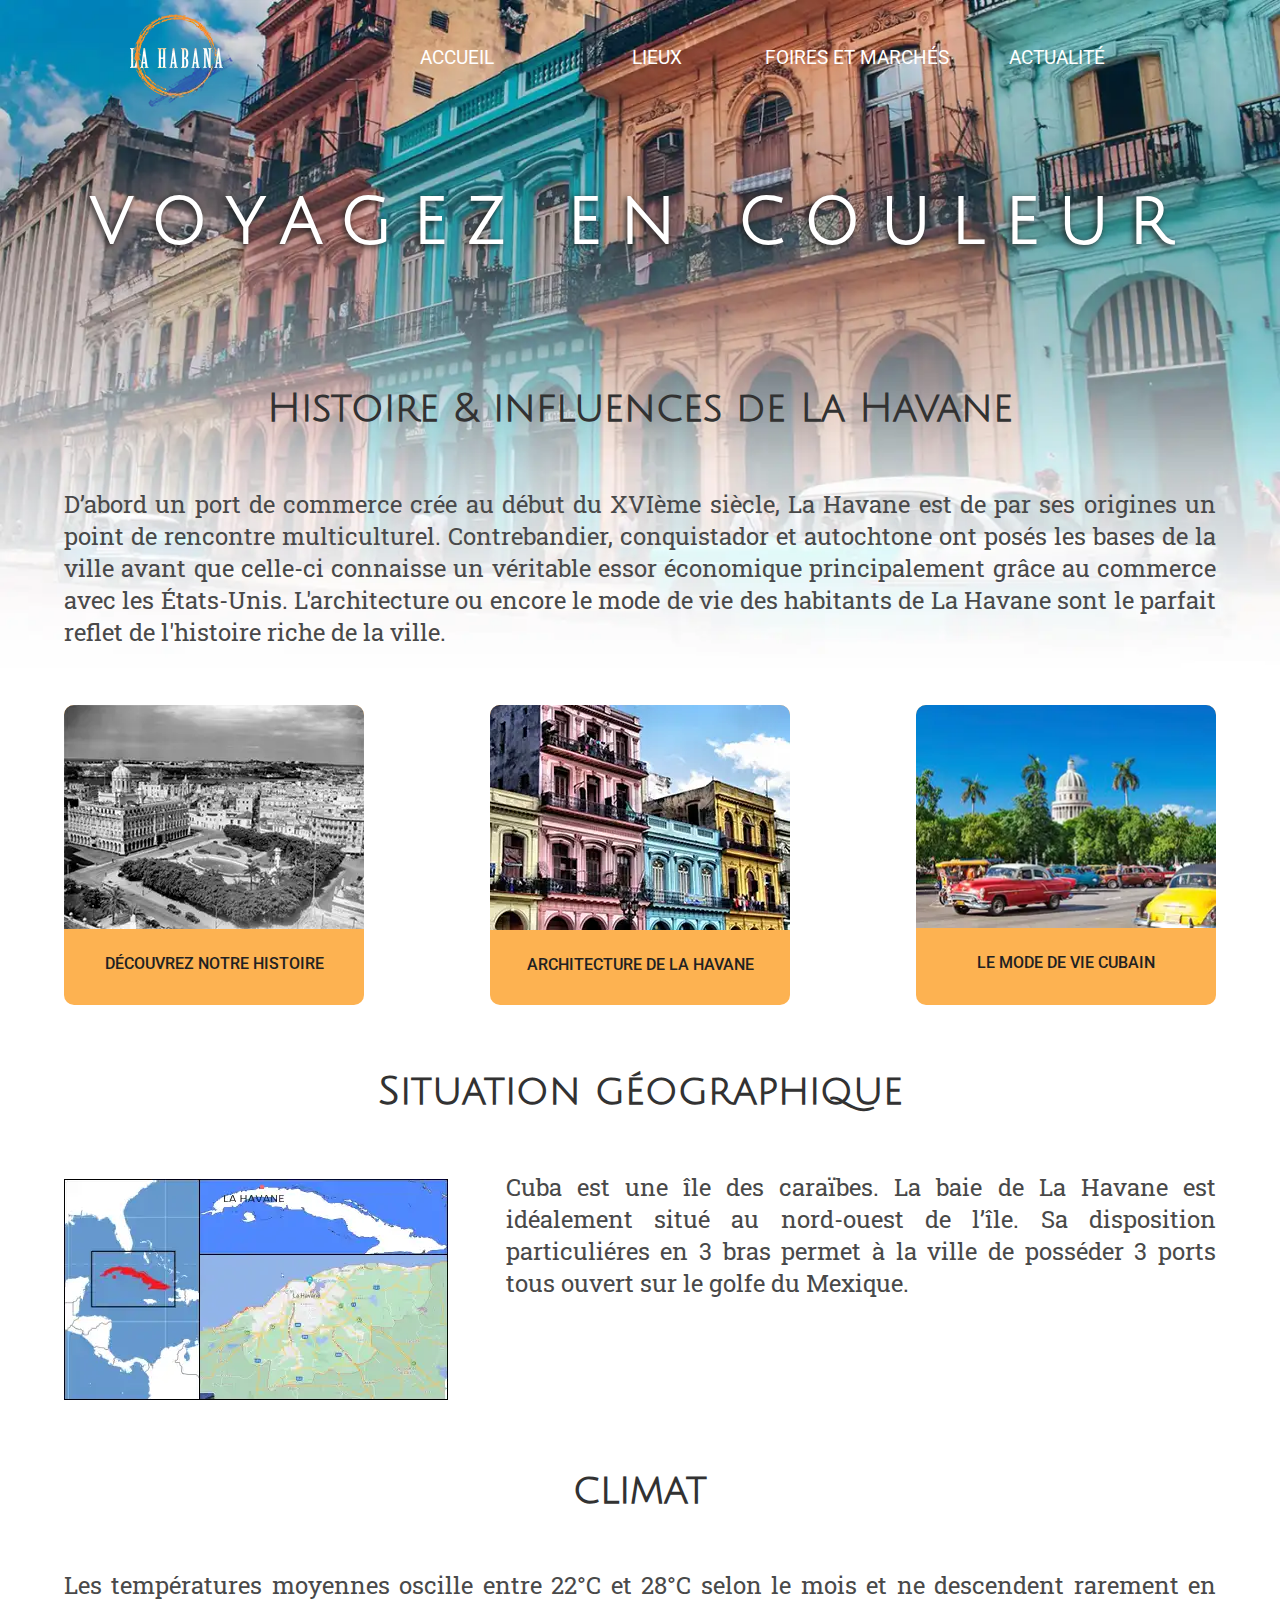
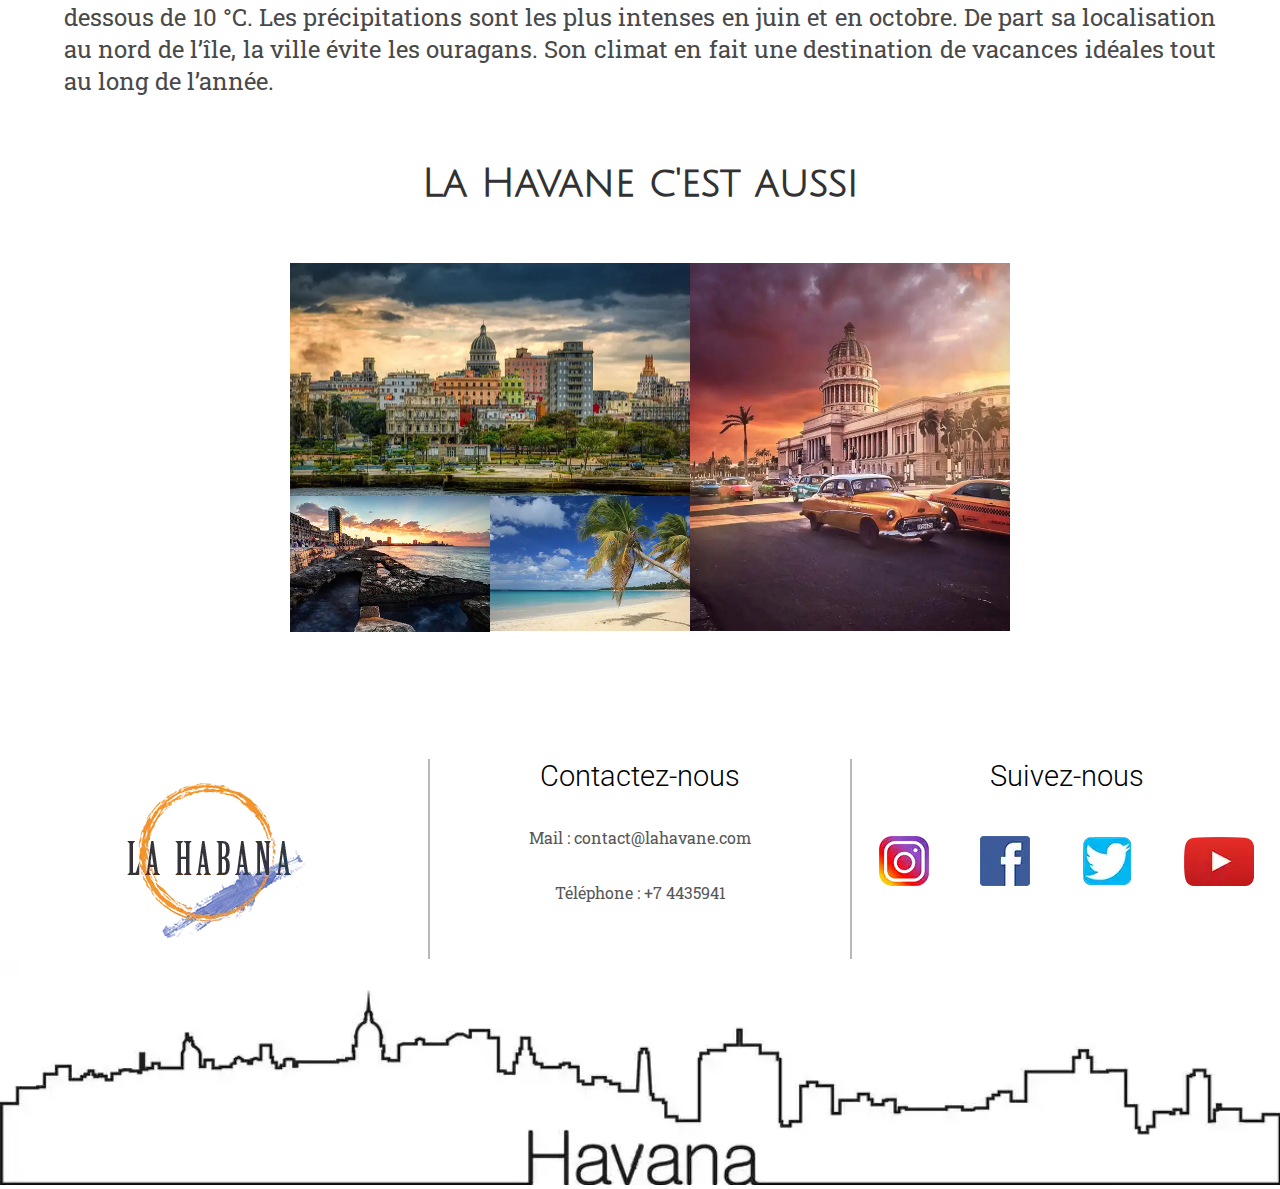
==== index.html @ cf718165 "Commit Final" ====
<!DOCTYPE html>
<html lang="en">
<head>
    <meta charset="UTF-8">
    <meta http-equiv="X-UA-Compatible" content="IE=edge">
    <meta name="viewport" content="width=device-width, initial-scale=1.0">
    <title>Accueil, La Havane</title>
    <link rel="stylesheet" href="style.css">
    <link href="https://fonts.googleapis.com/css2?family=Roboto:wght@100;300;400;500;700;900&display=swap" rel="stylesheet">
    <link href="https://fonts.googleapis.com/css2?family=Julius+Sans+One&display=swap" rel="stylesheet">
    <link href="https://fonts.googleapis.com/css2?family=Roboto+Slab:wght@300;400;500&display=swap" rel="stylesheet">
</head>

<body id="page-accueil">
    <header>
        <div class="row-limit-size">
            <figure><a href="./index.html"><img src="./Img/Logo_v2.webp" alt="Logo La Havane"></a></figure>
            <nav class="menu-page-1 menu">
                <ul>
                    <li><a href="./index.html">Accueil</a></li>
                    <li><a href="./lieux.html">Lieux</a></li>
                    <li><a href="./marche.html">Foires et marchés</a></li>
                    <li><a href="./actu.html">Actualité</a></li>
                </ul>
            </nav>
            <div class="burger"></div>
        </div>
    </header>
    <main>
        <h1 class="slogan">voyagez en couleur</h1>
        <section class="section">
            <h2 class="h2accueil">Histoire & influences de La Havane</h2>
            <p class="paccueil">D’abord un port de commerce crée au début du XVIème siècle, La Havane est de par ses origines un point de rencontre multiculturel. Contrebandier, conquistador et autochtone ont posés les bases de la ville avant que celle-ci connaisse un véritable essor économique principalement grâce au commerce avec les États-Unis. L'architecture ou encore le mode de vie des habitants de La Havane sont le parfait reflet de l'histoire riche de la ville.</p>
            <div id="vignette">
                <a href='#' class=block>
                    <img src="./Img/Accueil/Hist4.webp" alt="La Havane noir et blanc">
                    <h3>Découvrez notre histoire</h3>
                </a>
                <a href='#' class=block>
                    <img src="./Img/Accueil/Hist2.webp" alt="Architecture de La Havane">
                    <h3>Architecture de La Havane</h3>
                </a>
                <a href='#' class=block>
                    <img src="./Img/Accueil/Hist1.webp" alt="Voiture américaine ancienne à La Havane">
                    <h3>Le mode de vie cubain</h3>
                </a>
            </div>
        </section>
        <section class="section">  
            <h2 class="h2accueil">Situation géographique</h2>
            <div id="pcarte">
                <div id="carte">
                    <a id="liencarte" href="https://www.google.fr/maps/place/La+Havane,+Cuba/@23.0508292,-82.403042,12z/data=!3m1!4b1!4m5!3m4!1s0x88cd774cbdf600e1:0x4e294d7e1a770d60!8m2!3d23.1135925!4d-82.3665956" target="blank"><img id="carte" src="./Img/Carte.webp" alt="Carte géographique de La Havane"></a>
                    <p id='survol'>Afficher la carte</p>
                </div>  
                <div id="pgeo">
                    <p id="pgeo" class="paccueil">Cuba est une île des caraïbes. La baie de La Havane est idéalement situé au nord-ouest de l’île. Sa disposition particuliéres en 3 bras permet à la ville de posséder 3 ports tous ouvert sur le golfe du Mexique.</p>
                </div>
            </div>
        </section>
        <section class="section">
            <h2 class="h2accueil">climat</h2>
            <p class="paccueil">Les températures moyennes oscille entre 22°C et 28°C selon le mois et ne descendent rarement en dessous de 10 °C. Les précipitations sont les plus intenses en juin et en octobre. De part sa localisation au nord de l’île, la ville évite les ouragans. Son climat en fait une destination de vacances idéales tout au long de l’année.</p>
        </section>
        <section class="section">
            <h2 class="h2accueil">La Havane c'est aussi</h2>
            <div class='imgfin'>
                <div id="lhg"><img src="./Img/Accueil/LHG.webp" alt="Rue de La Havane pendant un couhé de soleil"></div>
                <div id="lhm"><img src="./Img/Accueil/LHM.webp" alt="Panorama de La Havane"></div>
                <div id="lhp1"><img src="./Img/Accueil/LHP1.webp" alt="Couché de soleil sur le bord de mer de La Havane"></div>
                <div id="lhp2"><img src="./Img/Accueil/LHP2.webp" alt="Plage de La Havane"></div>
            </div>
        </section>
    </main>
    <footer>
        <section id="footer">
            <figure><a href="./index.html"><img src="./Img/Logo_v1.webp" alt="Logo de La Havane"></a></figure>
            <div id="contact">
                <h4 class="h4">Contactez-nous</h4>
                <a href="#"><p class="pfooter">Mail : contact@lahavane.com</p></a>
                <a href="#"><p class="pfooter">Téléphone : +7 4435941</p></a>
            </div>
            <div id="reseaux">
                <h4 class="h4">Suivez-nous</h4>
                <div>
                    <a href="https://www.instagram.com/" target="blank"><img src="./Img/Insta.webp" alt="Logo instagram"></a>
                    <a href="https://www.facebook.com/" target="blank"><img src="./Img/fb.webp" alt="Logo facebook"></a>
                    <a href="https://www.twitter.com/" target="blank"><img src="./Img/Twitter.webp" alt="Logo twitter"></a>
                    <a href="https://www.youtube.com/" target="blank"><img src="./Img/yt.webp" alt="Logo youtube"></a>
                </div>
            </div>
        </section>
        <img src="./Img/Footer.webp" alt="">
    </footer>
    
    
    <script src="main.js"></script>
</body>
</html>
---- style.css ----
* {
    margin: 0;
    padding: 0;
}

html{
    scroll-padding-top: 124px;
}

a {
    text-decoration: none;
}

ul, ol {
    list-style-type: none;
}

/*Page Accueil*/
#page-accueil {
    background-image: url(./Img/Back/Back.webp);
    background-position: top center;
    background-repeat: no-repeat;
    background-size: 100%;
}

/*Header*/ 

.row-limit-size {
    max-width: 1440px;
    width: 100%;
    margin: 0 auto;
    padding: 0 10px;
    box-sizing: border-box;
}

.show {
    display: block !important;
}

body > header {
    min-height: 50px;
    overflow: auto;
}

body > header > div {
    display: flex;
    justify-content: space-evenly;
    flex-wrap: wrap;
}

body > header > div > figure > img{
    width: 100px;
    height: 100px;
}

nav.menu {
    z-index: 999;
}
nav.menu > ul > li {
    float: left;
    width: 200px;
}

nav.menu > ul > li > a {
    display: block;
    height: 100px;
    padding: 33px 3% 0;
    height: 50px;
    line-height: 50px;
    text-align: center;
    font-size: 1.2rem;
    font-family: 'Roboto', arial, sans-serif;
    text-transform: uppercase;
}

nav.menu-page-1 > ul > li > a {
    color: white;
}

nav.menu-page-1 > ul > li:hover > a {
    border-bottom: 3px solid white;
}

.burger {
    display: none;
    cursor: pointer;
}


/*Responsive*/

@media screen and (max-width: 939px){
    nav.menu > ul > li > a {
        padding-top: 0;
    } 
}

@media  screen and (max-width: 824px) {
    body > header > div {
        justify-content: center;
    }

    nav.menu > ul > li {
        width: 180px;
    }

    nav.menu > ul > li > a {
        font-size: 1rem;
        height: 50px;
        line-height: 50px;
    }

    nav.menu > ul > li:hover > a {
        border-bottom: 2px solid white;
    }
}

@media  screen and (max-width: 739px) {
    body > header > div {
        justify-content: center;
    }

    nav.menu > ul > li {
        width: 150px;
    }

    nav.menu > ul > li > a {
        max-height: 50px;
        line-height: 50px;
        font-size: 0.9rem;
    }

    nav.menu > ul > li:hover > a {
        border-bottom: 2px solid white;
    }
}

@media  screen and (max-width: 620px) {

    body > header > div {
        justify-content: space-between;
    }

    .row-limit-size figure img {
        width: 70%;
    }

    .burger {
        width: 50px;
        height: 50px;
        background-image: url(./Img/Hamburger_icon.svg.webp) ;
        background-size: 100%;
        display: block;
        margin: 12px 25px;
        position: relative;
        z-index: 9999;
    }

    nav.menu {
        display: none;
        position: absolute;
        top: 0;
        left: 0;
        width: 100%;
        height: 100vh;
        background-color: white;
        background-image: url(./Img/Foot-burger.webp); 
        background-repeat: no-repeat;
        background-size: 60%;
        background-position-y: bottom;
        background-position-x: center;
        text-align: center;
    }

    nav.menu > ul {
        padding-top: 25%;
    }

    nav.menu > ul > li {
        float: inherit;
        min-width: 280px;
        margin: 0 auto;
    }

    nav.menu > ul > li > a {
        font-size: 1.3rem;
        font-weight: 600;
        color: rgb(71, 71, 71);
    }
}

@media  screen and (max-width: 460px){
    nav.menu {
        background-size: 100%;
    }
}

@media screen and (max-width: 425px){
    body > header > div > figure > img {
        width: 80px;
        height: 80px;
    }
    
    .burger {
        margin: 7px 10px;
    }
}

/*Fin du header*/

/*Main*/
/*Slogan*/

.slogan {
    text-align: center;
    font-family: 'Julius Sans One', 'Roboto', arial, sans-serif;
    font-size: 4.4rem;
    letter-spacing: 1.5rem;
    text-transform: uppercase;
    text-shadow: -2px 2px 6px rgb(31, 31, 31);
    color: white;
    margin: 5%;
}

@media screen and (max-width: 1401px) {
    .slogan {
        font-size: 4rem;
        letter-spacing: 1.2rem;
    }
}

@media screen and (max-width: 1220px) {
    .slogan {
        font-size: 3.3rem;
        letter-spacing: 1rem;
    }
}

@media screen and (max-width: 1020px) {
    .slogan {
        font-size: 2.8rem;
        letter-spacing: .8rem;
}
}

@media screen and (max-width: 842px) {
    .slogan {
        font-size: 2.4rem;
        letter-spacing: .4rem;
    }
}

@media screen and (max-width: 630px) {
    .slogan {
        font-size: 1.5rem;
        letter-spacing: .4rem;
    }
}

    @media screen and (max-width: 442px) {
        .slogan {
            font-size: 1.2rem;
            letter-spacing: .2rem;
            margin-top: 0;
        }
}

/*Histoire*/

.section {
    margin: 0 auto;
    max-width: 1440px;
    width: 80%;
    padding: 5% 10% 0;
}

.h2accueil {
    text-align: center;
    font-family: 'Julius Sans One', 'Roboto', Arial, sans-serif; 
    font-size: 2.5rem;
    color: rgb(50, 50, 50);
}

.paccueil {
    padding-top: 5%;
    font-family: 'Roboto Slab', 'Times New Roman', Times, serif;
    font-size: 1.5rem;
    color: rgb(73, 73, 73);
    text-align: justify;
}


#vignette {
    display: flex;
    justify-content: space-between;
    max-width: 1440px;
    width: 100%;
    padding-top: 5%;
} 

.block {
    color: rgb(33, 33, 33 );
    height: 350px;
    width: 350px;
    background-color: rgb(253, 178, 81);
    border-radius: 10px;
}

.block > img {
    width: 100%;
    border-top-left-radius: 10px;
    border-top-right-radius: 10px;
}

.block > h3 {
    margin-top: 7%;
    text-align: center;
    font-family: 'Roboto', Arial, Helvetica, sans-serif;
    font-size: 1.3rem;
    text-transform: uppercase;
    font-weight: 500;
}

.block:hover {
    position: relative;
    top: -10px;
}

@media screen and (max-width: 1401px) {
    .section {
        width: 90%;
        padding: 5% 5% 0;
    }

    .block {
        height: 300px;
        width: 300px;
    }

    .block > h3 {
        font-size: 1rem;
    }
}

@media screen and (max-width: 1020px) {

    .h2accueil {
        font-size: 2.2rem;
    }

    .section {
        width: 90%;
        padding: 5% 5% 0;
    }

    .block {
        height: 250px;
        width: 250px;
    }

    .block > h3 {
        font-size: 1rem;
    }
}

@media screen and (max-width: 842px) {
    .section {
        width: 90%;
        padding: 5% 5% 0;
    }

    .block {
        height: 200px;
        width: 200px;
    }

    .block > h3 {
        font-size: 0.7rem;
    }

    .h2accueil {
        font-size: 1.6rem;
    }

    .paccueil {
        font-size: 1.2rem;
    }
}

@media screen and (max-width: 732px) {
    .section {
        width: 90%;
        padding: 5% 5% 0;
    }

    .block {
        height: 150px;
        width: 150px;
    }

    .block > h3 {
        font-size: 0.5rem;
        margin-top: 5%;
    }

    .paccueil {
        font-size: 1rem;
    }
}

@media screen and (max-width: 630px) {
    .h2accueil {
        font-size: 1rem;
    }

    .paccueil {
        font-size: 0.8rem;
    }
    
}
@media screen and (max-width: 535px) {
    .section {
        width: 90%;
        padding: 5% 5% 0;
    }

    .block {
        height: 120px;
        width: 120px;
    }

    .block > h3 {
        font-size: 0.4rem;
        margin-top: 5%;
    }

    .h2accueil {
        font-size: 1rem;
    }

    .paccueil {
        font-size: 0.7rem;
    }
}

@media screen and (max-width: 425px) {
    #vignette {
        display: block;
        padding: 0;
    }

    .block {
        display: block;
        margin: 5% auto;
        height: 230px;
        width: 230px;
    }
    
    .block > h3 {
        font-size: .8rem;
        padding: 3%;
    }

    .h2accueil {
        font-size: 0.9rem;
    }

    .paccueil {
        font-size: 0.7rem;
    }
}

/*Fin Histoire*/

/*Situation géo*/

#pcarte {
    display: flex;
    justify-content: space-between;
    padding-top: 5%;
}

#carte {
    margin-top: 4px;
    margin-right: 5%;
    position: relative;
}

#pgeo {
    padding-top: 0;
}

#survol {
    display: none;
    position: absolute;
    top: 45%;
    left: 20%;
    font-family: 'Roboto', Arial, Helvetica, sans-serif;
    font-weight: 600;
    font-size: 1.4rem;
    text-transform: uppercase;
    color: rgb(32, 32, 32);
}

.opacity {
    opacity: 40%;
}

@media screen and (max-width: 768px) {
    #pcarte {
       display: block;
    }
    
    #carte {
        width: 230px;
        margin: 2% auto;
    } 
    
    #survol {
        font-size: 1rem;
    }
}

/*Fin situation géo*/

/*Image illustration*/

.imgfin {
    max-width: inherit;
    margin-top: 5%;
    display: grid;
    justify-content: center;
    grid-template-columns: 399px 400px 600px;
    grid-template-rows: 467px 269px;
}

#lhg {
    grid-column: 3;
    grid-row: 1 / 3;
    z-index: 1;
}

#lhm {
    grid-column: 1 / 3;
    grid-row: 1;
}

#lhp1 {
    grid-column: 1;
    grid-row: 2;
}

#lhp2 {
    grid-column: 2;
    grid-row: 2;
}


@media screen and (max-width: 1800px) {
    .imgfin {
        grid-template-columns: 300px 300px 450px;
        grid-template-rows: 350.25px 201.75px;
    }

    #lhg > img {
        width: 106.6%;
    }
    #lhm > img {
        width: 100%;
    }
    #lhp1 > img {
        width: 100%;
    }
    #lhp2 > img {
        width: 100%;
    }
}

    @media screen and (max-width: 1440px) {
    .imgfin {
        grid-template-columns: 200px 200px 300px;
        grid-template-rows: 233.5px 134.5px;
    }
}

    @media screen and (max-width: 768px) {
    .imgfin {
        grid-template-columns: 100px 100px 150px;
        grid-template-rows: 116.75px 67.25px;
    }
}

    @media screen and (max-width: 425px) {
    .imgfin {
        grid-template-columns: 72px 72px 108px;
        grid-template-rows: 84.06px 48.42px;
    }
}

/*Fin image illustration*/

/*Footer*/

#footer {
    display: flex;
    justify-content: space-around;
    padding-top: 10%;
    position: relative;
}
 
#footer::after {
    content: "";
    display: block;
    height: 200px;
    position: absolute;
    border-left: 2px solid rgb(114, 113, 113);
    margin-left: 33%;
    opacity: 50%;  
}

#footer::before {
    content: "";
    display: block;
    height: 200px;
    position: absolute;
    border-left: 2px solid rgb(114, 113, 113);
    margin-left: -33%;
    opacity: 50%;  
}

#footer > figure {
    width: 100%;
}

#footer > figure > a {
    justify-content: center;
    display: flex;
}

#contact {
    width: 100%;
}
 
#reseaux {
    width: 100%;
}

footer > img {
    width: 100%;
}

.h4 {
    font-family: 'Roboto', Arial, Helvetica, sans-serif;
    text-align: center;
    font-size: 1.8rem;
    font-weight: 300;
}

.pfooter {
    padding-top: 8%;
    color: rgb(87, 87, 87);
    font-family: 'Roboto slab', Arial, Helvetica, sans-serif;
    text-align: center;
}

#reseaux > div {
    padding-top: 10%;
    display: flex;
    justify-content: space-around;
    flex-wrap: wrap;
} 

@media screen and (max-width: 920px) {
    .h4 {
        font-size: 1.3rem;
    }
    
    .pfooter {
        font-size: .8rem;
    }
}

@media screen and (max-width: 768px) {
    #reseaux > div > a {
        width: 25px;
    }

    #reseaux > div > a > img{
        width: 100%;
    }

    #footer > figure > a > img {
        width: 100px;
    }

    #footer::after {
        height: 100px; 
    }
    
    #footer::before {
        height: 100px;
    }

    .h4 {
        font-size: 1rem;
    }
    
    .pfooter {
        font-size: .6rem;
    }
}
@media screen and (max-width: 425px) {
    #reseaux > div > a {
        width: 15px;
    }

    #reseaux > div > a > img{
        width: 100%;
    }

    #footer > figure > a > img {
        width: 70px;
    }

    #footer::after {
        height: 70px; 
    }
    
    #footer::before {
        height: 70px;
    }

    .h4 {
        font-size: .7rem;
    }
    
    .pfooter {
        font-size: .5rem;
    }
}

/*Fin Footer*/
/*Fin Page Accueil*/



.header-page-2 {
    background-color: rgb(255, 255, 255);
    position: sticky;
    top: 0;
    z-index: 999;
}

nav.menu-page-2 > ul > li > a {
    color: rgb(75, 75, 75);
}

nav.menu-page-2 > ul > li:hover > a {
    border-bottom: 2px solid rgb(75, 75, 75);
}

#main-page-2 {
    background-image: url(./Img/Back/Back2.webp);
    background-position: top center;
    background-repeat: no-repeat;
    background-size: 100%;
}

#slogan-page-2 {
    margin: 0;
    padding: 10% 0 10%;
}

.sidebar {
    width: 30%;
    padding-left: 4%;
}

.sidebar > ul {
    position: sticky;
    top: 124px;
}

.sidebar > ul > li {
    padding-bottom: 5%;
}

.sidebar > ul > li > a {
    font-family: 'Roboto', Arial, Helvetica, sans-serif;
    font-size: 1.5rem;
    color: rgb(75, 75, 75);
}

#orga {
    display: flex;
    justify-content: space-between;
    padding-top: 10%;
}

main > #orga > section {
    width: 60%;
}

.lieux {
    padding: 5%;
}

.lieux > h2 {
    font-family: 'Roboto', Arial, Helvetica, sans-serif;
    font-weight: 400;
    font-size: 1.5rem;
    color: rgb(75, 75, 75);
}

.lieux > img {
    padding: 2% 0;
    max-width: 100%;
}

.lieux p {
    font-family: 'Roboto Slab', 'Times New Roman', Times, serif;
    font-size: 1.2rem;
    color: rgb(75, 75, 75);
}

@media screen and (max-width: 1062px) {
    .sidebar > ul > li > a {
        font-size: 1.2rem;
    }

    .lieux > h2 {
        font-size: 1.2rem;
    }

    .lieux p {
        font-size: 0.9rem;
    }
}

@media screen and (max-width: 939px) {
    .sidebar > ul {
        top: 200px;
    }

    html {
        scroll-padding-top: 200px;
    }
}

@media screen and (max-width: 768px) {
    .sidebar > ul > li > a {
        font-size: 1rem;
    }

    .lieux > h2 {
        font-size: 1.2rem;
    }

    .lieux p {
        font-size: 1rem;
    }
    
    .sidebar {
        display: none;
    }

    main > #orga > section {
        width: 100%;
    }

    .header-page-2 figure img {
        width: 70%;
    }
}

@media screen and (max-width: 620px) {
    .header-page-2 {
        position: inherit;
    }
}

@media screen and (max-width: 470px) {
    .lieux > h2 {
        font-size: 1rem;
    }

    .lieux p {
        font-size: 0.8rem;
    }
}

/*Page foire et marchés*/

#main-page-3 {
    background-image: url(./Img/Back/Back5.webp);
    background-position: top center;
    background-repeat: no-repeat;
    background-size: 100%;
}

.contenu {
    display: flex;
    justify-content: space-between;
    padding: 2% 0;
}

.contenu img {
    max-width: 45%;
}

.description > p {
    padding-right: 15%;
    text-align: justify;
    font-size: 1.1rem;
}

.description {
    position: relative;
}

.info-pratique {
    position: absolute;
    bottom: 0;
}

.marche {
    margin-bottom: 5%;
    background-color: rgb(241, 241, 241);
    border: 2px solid rgb(180, 180, 180);
    border-radius: 20px;
}

@media screen and (max-width: 1146px) {
    .description > p {
        font-size: 0.9rem;
    }
}

@media screen and (max-width: 860px) {
    .description > p {
        font-size: 0.8rem;
    }

    .contenu img {
        max-width: 35%;
    }
}

@media screen and (max-width: 768px) {
    .description > p {
        font-size: 0.9rem;
    }
}

@media screen and (max-width: 568px) {
    .description > p {
        font-size: 1rem;
        padding-bottom: 3%;
    }

    .contenu {
        display: block;
        padding: 2% 0;
    }

    .info-pratique {
        position: relative;
    }

    .contenu img {
        display: none;
    }
}

/*Page actu*/

#main-page-4{
    background: url(./Img/Back/Back4.webp);
    background-position: top center;
    background-repeat: no-repeat;
    background-size: 100%;
}

#main-page-4 .h2accueil {
    padding: 8% 0;
    color: white;
    text-shadow: -2px 2px 8px black;
    font-size: 3rem;
}

.ligne {
    display: flex;
    justify-content: space-around;
    padding-bottom: 8%;
    flex-wrap: wrap;
}

.ligne > a {
    margin: 5%;
}

.article {
    width: 300px;
    height: 300px;
    background-color: rgb(230, 230, 230);
    box-shadow: 0px 0px 10px rgb(0, 0, 0);
    border-radius: 10px;
}

.article img {
    max-width: 100%;
    border-top-left-radius: 10px;
    border-top-right-radius: 10px;
}

.h3-actu {
    color: rgb(83, 83, 83);
    font-family: 'Roboto', Arial, Helvetica, sans-serif;
    font-size: 1.5rem;
    font-weight: 400;
    text-align: center;
    padding: 1.5%;
}

@media screen and (max-width: 1880px) {
    #main-page-4 {
        background-size: inherit;
    }
}

@media screen and (max-width: 769px) {
    #main-page-4 {
        background-repeat: repeat-y;
    }

    .ligne > a {
        margin: 3%;
    }

    .article {
        width: 250px;
        height: 250px;
    }

    .h3-actu {
        font-size: 1.2rem;
    }
}

@media screen and (max-width: 425px) {
    #main-page-4 {
        background-repeat: no-repeat;
    }

    .ligne > a {
        margin: 3%;
    }

    .article {
        width: 200px;
        height: 200px;
    }

    .h3-actu {
        font-size: 1rem;
    }
}
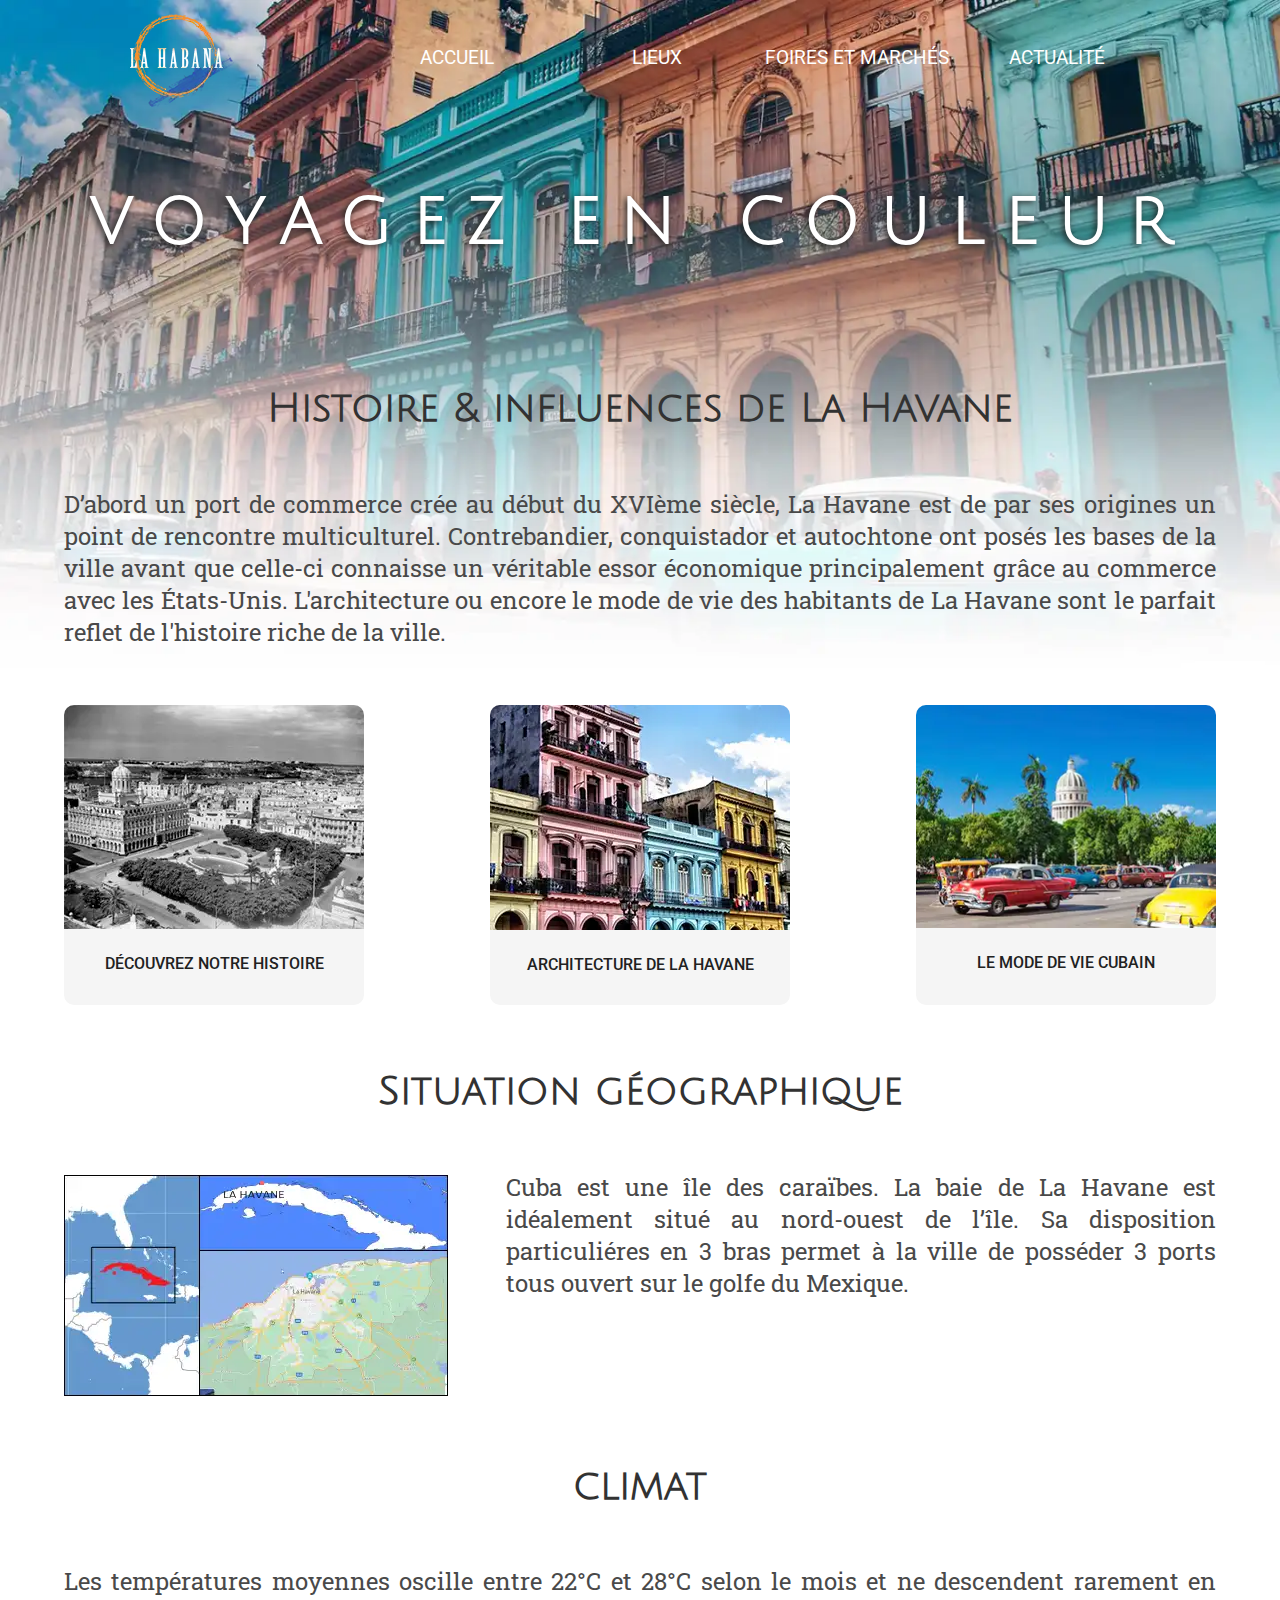
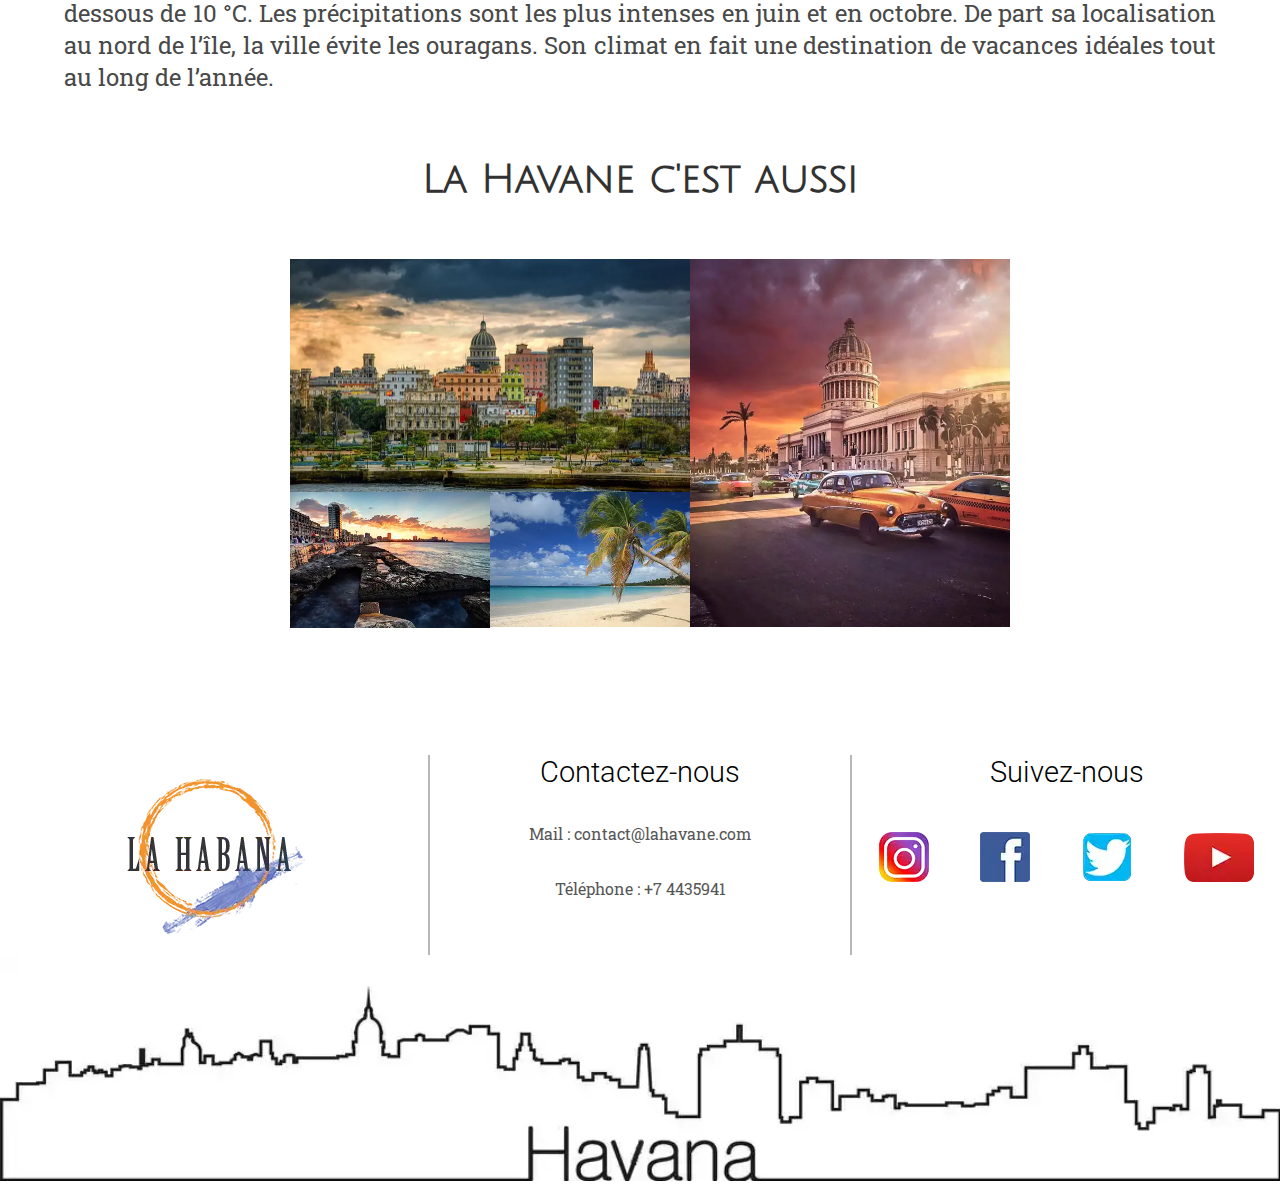
==== commit 1e1d76b4: "Edit: hover function / places overview" ====
--- a/index.html
+++ b/index.html
@@ -32,15 +32,15 @@
             <h2 class="h2accueil">Histoire & influences de La Havane</h2>
             <p class="paccueil">D’abord un port de commerce crée au début du XVIème siècle, La Havane est de par ses origines un point de rencontre multiculturel. Contrebandier, conquistador et autochtone ont posés les bases de la ville avant que celle-ci connaisse un véritable essor économique principalement grâce au commerce avec les États-Unis. L'architecture ou encore le mode de vie des habitants de La Havane sont le parfait reflet de l'histoire riche de la ville.</p>
             <div id="vignette">
-                <a href='#' class=block>
+                <a href='#' class="block">
                     <img src="./Img/Accueil/Hist4.webp" alt="La Havane noir et blanc">
                     <h3>Découvrez notre histoire</h3>
                 </a>
-                <a href='#' class=block>
+                <a href='#' class="block">
                     <img src="./Img/Accueil/Hist2.webp" alt="Architecture de La Havane">
                     <h3>Architecture de La Havane</h3>
                 </a>
-                <a href='#' class=block>
+                <a href='#' class="block">
                     <img src="./Img/Accueil/Hist1.webp" alt="Voiture américaine ancienne à La Havane">
                     <h3>Le mode de vie cubain</h3>
                 </a>
@@ -49,9 +49,8 @@
         <section class="section">  
             <h2 class="h2accueil">Situation géographique</h2>
             <div id="pcarte">
-                <div id="carte">
-                    <a id="liencarte" href="https://www.google.fr/maps/place/La+Havane,+Cuba/@23.0508292,-82.403042,12z/data=!3m1!4b1!4m5!3m4!1s0x88cd774cbdf600e1:0x4e294d7e1a770d60!8m2!3d23.1135925!4d-82.3665956" target="blank"><img id="carte" src="./Img/Carte.webp" alt="Carte géographique de La Havane"></a>
-                    <p id='survol'>Afficher la carte</p>
+                <div id="container-carte">
+                    <a id="liencarte" href="https://www.google.fr/maps/place/La+Havane,+Cuba/@23.0508292,-82.403042,12z/data=!3m1!4b1!4m5!3m4!1s0x88cd774cbdf600e1:0x4e294d7e1a770d60!8m2!3d23.1135925!4d-82.3665956" target="blank"><img id="carte" src="./Img/Carte.webp" alt="Carte géographique de La Havane"><p id='survol'>Afficher la carte</p></a>
                 </div>  
                 <div id="pgeo">
                     <p id="pgeo" class="paccueil">Cuba est une île des caraïbes. La baie de La Havane est idéalement situé au nord-ouest de l’île. Sa disposition particuliéres en 3 bras permet à la ville de posséder 3 ports tous ouvert sur le golfe du Mexique.</p>
--- a/style.css
+++ b/style.css
@@ -71,6 +71,7 @@
     font-size: 1.2rem;
     font-family: 'Roboto', arial, sans-serif;
     text-transform: uppercase;
+    
 }
 
 nav.menu-page-1 > ul > li > a {
@@ -302,8 +303,9 @@
     color: rgb(33, 33, 33 );
     height: 350px;
     width: 350px;
-    background-color: rgb(253, 178, 81);
+    background-color: rgb(245, 245, 245);
     border-radius: 10px;
+    transition: all .3s ease-in-out;
 }
 
 .block > img {
@@ -322,8 +324,10 @@
 }
 
 .block:hover {
-    position: relative;
-    top: -10px;
+    /* position: relative; */
+    /* top: -10px; */
+    transform: scale(105%);
+    transition: all .2s ease-in-out;
 }
 
 @media screen and (max-width: 1401px) {
@@ -480,7 +484,7 @@
     padding-top: 5%;
 }
 
-#carte {
+#container-carte {
     margin-top: 4px;
     margin-right: 5%;
     position: relative;
@@ -500,6 +504,12 @@
     font-size: 1.4rem;
     text-transform: uppercase;
     color: rgb(32, 32, 32);
+    cursor: pointer;
+    z-index: 1;
+}
+
+#liencarte{
+    z-index: 2;
 }
 
 .opacity {
@@ -817,7 +827,8 @@
     max-width: 100%;
 }
 
-.lieux p {
+.lieux > p {
+    text-align: justify;
     font-family: 'Roboto Slab', 'Times New Roman', Times, serif;
     font-size: 1.2rem;
     color: rgb(75, 75, 75);
@@ -909,6 +920,7 @@
 }
 
 .description > p {
+    font-family: 'Roboto Slab', 'Times New Roman', Times, serif;
     padding-right: 15%;
     text-align: justify;
     font-size: 1.1rem;
